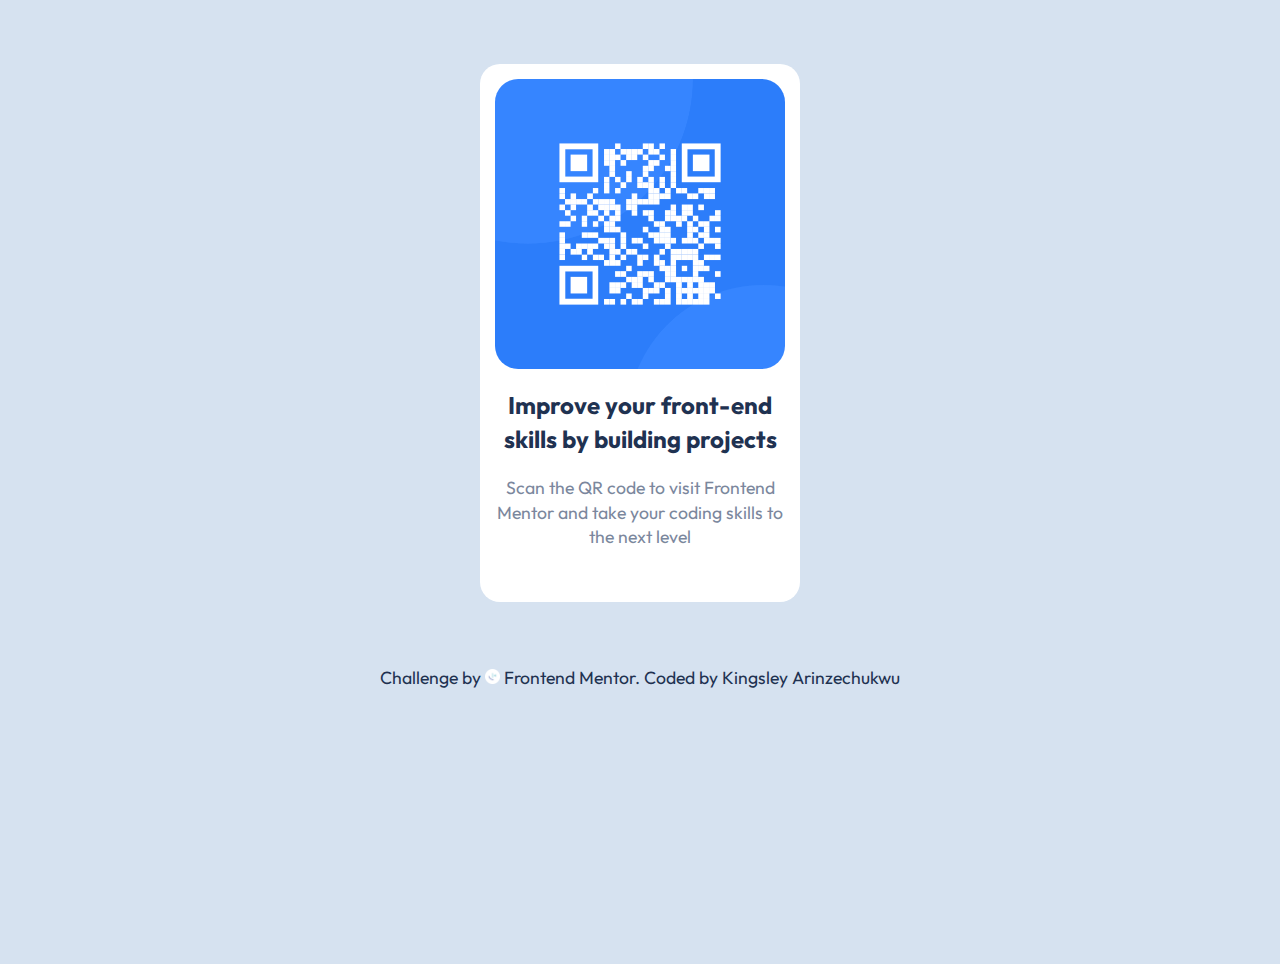
==== index.html @ 2056149f "Update index.html" ====
<!DOCTYPE html>
<html lang="en">
    <head>
        <meta charset="UTF-8">
        <meta name="viewport" content="width=device-width" initial-scale="1.0">
        <link rel="stylesheet" type="text/css" href="./styles.css">
        <title>QR code component</title>
    </head>
    <body>
        <main class="card">
            <img class="img" src="../images/image-qr-code.png" alt="QR code to">
            <h1>Improve your front-end skills by building projects</h1>
            <p>Scan the QR code to visit Frontend Mentor and take your coding skills to the next level</p>
        </main>
        <footer class="attribution">
            <p>Challenge by <a href="https://www.frontendmentor.io/?ref=challenge" target="_blank"><span></span><img class="logo" src="../images/favicon-32x32.png" alt="">Frontend Mentor</a></span>. Coded by <a href="https://twitter.com/arthurkings0097" target="_blank">Kingsley Arinzechukwu</a></p>
        </footer>
    </body>
</html>
---- styles.css ----
@import url('https://fonts.googleapis.com/css2?family=Outfit:wght@400&display=swap');
:root {
    --white: hsl(0, 0%, 100%);
    --light-gray: hsl(212, 45%, 89%);
    --grayish-blue: hsl(220, 15%, 55%);
    --dark-blue: hsl(218, 44%, 22%);
}
* {
    margin: 0; /* reset */
    padding: 0; /* reset */
    box-sizing: border-box; /* box-sizing rule */
}
body {
    width: 100%;
    min-height: 100vh;
    line-height: 1.4;
    font-family: 'Outfit', sans-serif;
    font-weight: 400;
    background:  var(--light-gray);
}
.card {
    background: var(--white);
    max-width: 320px;
    border-radius: 20px;
    padding: 15px 15px 32px 15px;
    margin: 4em auto;
}
.img {
    display: block;
    width: 100%;
    height: 60%;
    border-radius: 8%;
}

h1 {
    font-size: 1.5rem;
    font-weight: 700;
    color: var(--dark-blue);
    margin: 20px auto;
    text-align: center;
}
p {
    font-size: 1.1rem;
    color: var(--grayish-blue);
    margin: 20px auto;
    text-align: center;
    text-justify: distribute-all-lines;
}   
.logo {
    width: auto;
    max-height: 15px;
    margin-right: 4px;
}
.attribution p {
    color: var(--dark-blue);
    margin: 0 auto;
    text-align: center;
    text-justify: newspaper;
}
a {
    text-decoration: none;
    color: inherit;
}
/* Mobile devices */
@media screen and (max-width: 375px) {
    .card {
        margin: 2em auto;
    }
}
/* Desktop devices */
@media screen and (min-width:1440px) {
    .card {
        margin: 12em auto;
    }
}
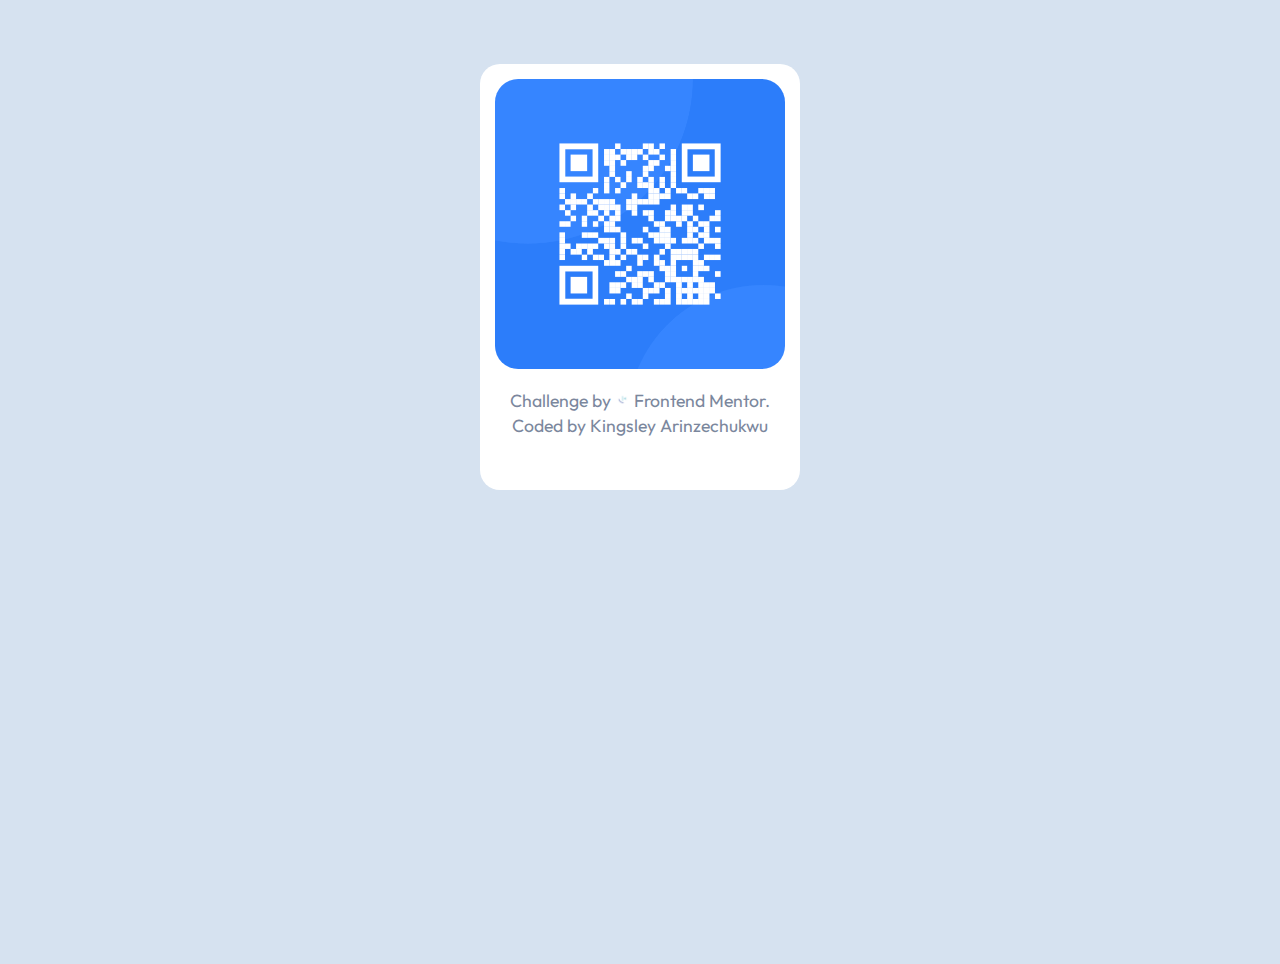
==== commit deebdc02: "Update index.html" ====
--- a/index.html
+++ b/index.html
@@ -7,13 +7,13 @@
         <title>QR code component</title>
     </head>
     <body>
-        <main class="card">
-            <img class="img" src="../images/image-qr-code.png" alt="QR code to">
+        <article class="card">
+            <img class="img" src="./images/image-qr-code.png" alt="QR code to https://www.frontendmentor.io/home>
             <h1>Improve your front-end skills by building projects</h1>
             <p>Scan the QR code to visit Frontend Mentor and take your coding skills to the next level</p>
-        </main>
+        </article>
         <footer class="attribution">
-            <p>Challenge by <a href="https://www.frontendmentor.io/?ref=challenge" target="_blank"><span></span><img class="logo" src="../images/favicon-32x32.png" alt="">Frontend Mentor</a></span>. Coded by <a href="https://twitter.com/arthurkings0097" target="_blank">Kingsley Arinzechukwu</a></p>
+            <p>Challenge by <a href="https://www.frontendmentor.io/?ref=challenge" target="_blank"><img class="logo" src="./images/favicon-32x32.png" alt="">Frontend Mentor</a>. Coded by <a href="https://twitter.com/arthurkings0097" target="_blank">Kingsley Arinzechukwu</a></p>
         </footer>
     </body>
 </html>
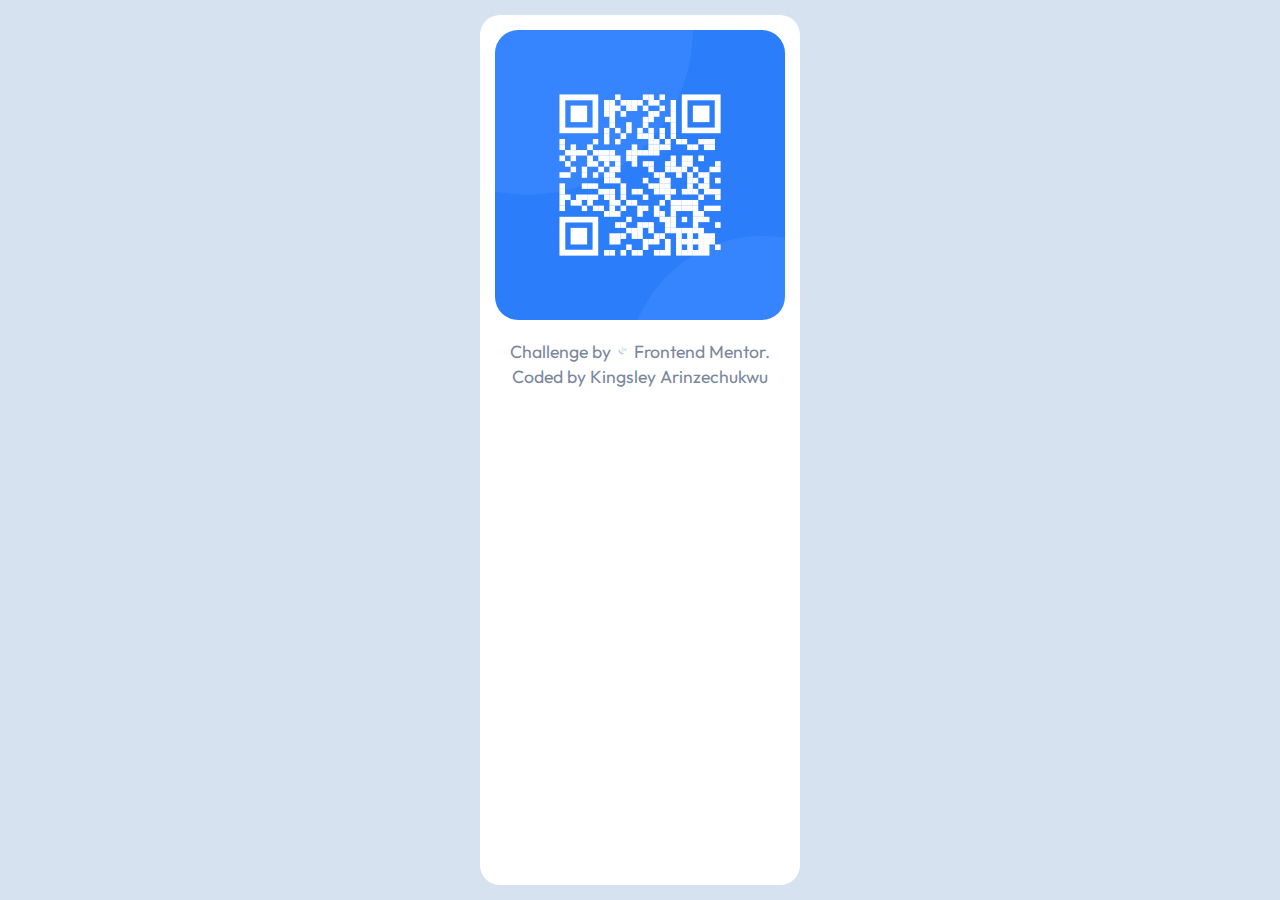
==== commit 504add9c: "Update index.html" ====
--- a/index.html
+++ b/index.html
@@ -7,11 +7,13 @@
         <title>QR code component</title>
     </head>
     <body>
-        <article class="card">
-            <img class="img" src="./images/image-qr-code.png" alt="QR code to https://www.frontendmentor.io/home>
-            <h1>Improve your front-end skills by building projects</h1>
-            <p>Scan the QR code to visit Frontend Mentor and take your coding skills to the next level</p>
-        </article>
+        <main>
+            <div class="card">
+                <img class="img" src="./images/image-qr-code.png" alt="QR code to https://www.frontendmentor.io/home>
+                <h1>Improve your front-end skills by building projects</h1>
+                <p>Scan the QR code to visit Frontend Mentor and take your coding skills to the next level</p>
+            </div>
+        </main>
         <footer class="attribution">
             <p>Challenge by <a href="https://www.frontendmentor.io/?ref=challenge" target="_blank"><img class="logo" src="./images/favicon-32x32.png" alt="">Frontend Mentor</a>. Coded by <a href="https://twitter.com/arthurkings0097" target="_blank">Kingsley Arinzechukwu</a></p>
         </footer>
--- a/styles.css
+++ b/styles.css
@@ -21,9 +21,9 @@
 .card {
     background: var(--white);
     max-width: 320px;
+    min-height: 870px;
     border-radius: 20px;
     padding: 15px 15px 32px 15px;
-    margin: 4em auto;
 }
 .img {
     display: block;
@@ -55,7 +55,7 @@
     color: var(--dark-blue);
     margin: 0 auto;
     text-align: center;
-    text-justify: newspaper;
+    text-justify: distribute-all-lines;
 }
 a {
     text-decoration: none;
@@ -63,13 +63,21 @@
 }
 /* Mobile devices */
 @media screen and (max-width: 375px) {
-    .card {
-        margin: 2em auto;
+    body {
+        min-height: 100vh;
+        display: flex;
+        flex-direction: column;
+        align-items: center;
+        justify-content: center;
     }
 }
 /* Desktop devices */
-@media screen and (min-width:1440px) {
-    .card {
-        margin: 12em auto;
+@media screen and (min-width:1000px) {
+    body {
+        min-height: 100vh;
+        display: flex;
+        flex-direction: column;
+        align-items: center;
+        justify-content: center;
     }
 }
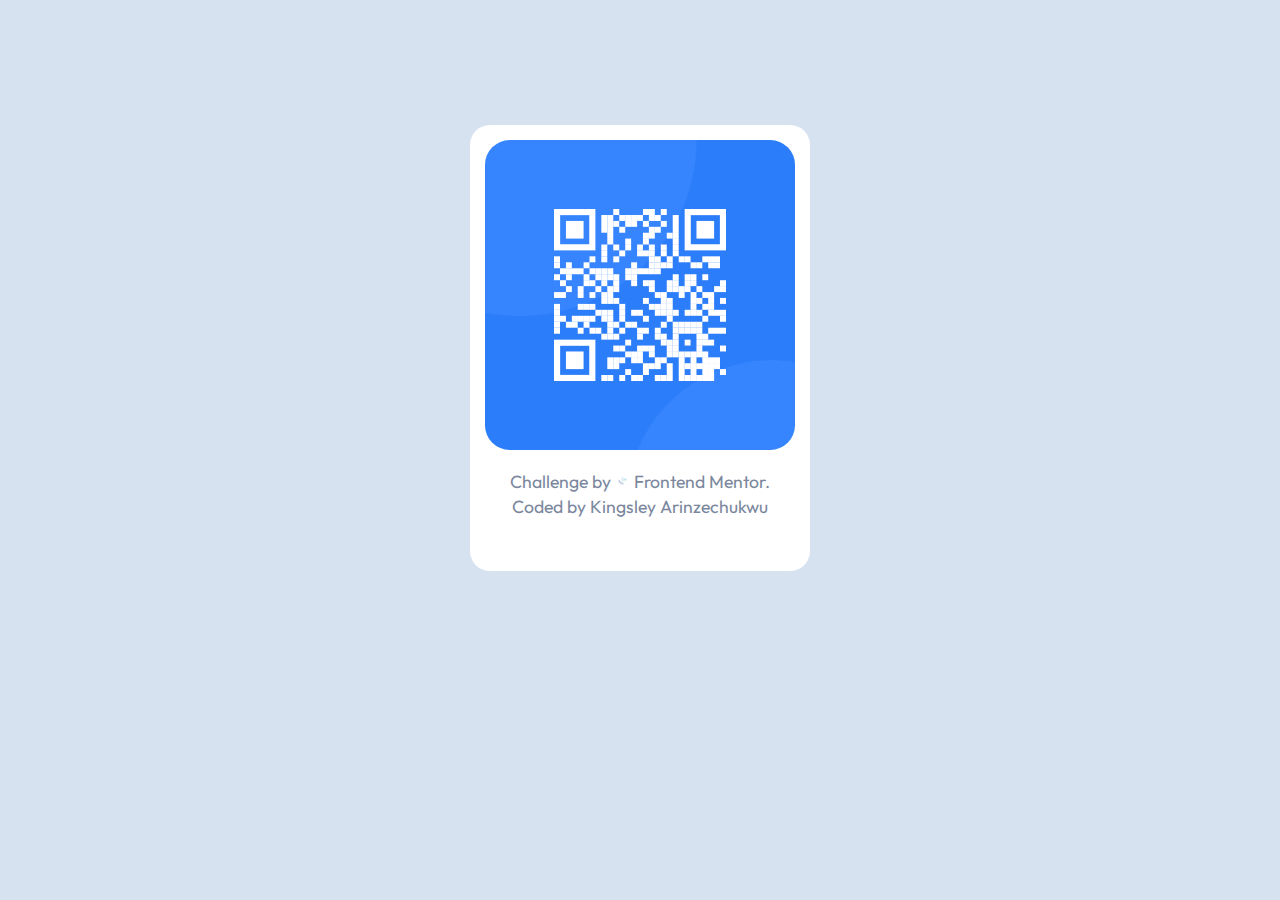
==== commit a4a0f156: "Update index.html" ====
--- a/index.html
+++ b/index.html
@@ -8,11 +8,11 @@
     </head>
     <body>
         <main>
-            <div class="card">
+            <article class="card">
                 <img class="img" src="./images/image-qr-code.png" alt="QR code to https://www.frontendmentor.io/home>
                 <h1>Improve your front-end skills by building projects</h1>
                 <p>Scan the QR code to visit Frontend Mentor and take your coding skills to the next level</p>
-            </div>
+            </article>
         </main>
         <footer class="attribution">
             <p>Challenge by <a href="https://www.frontendmentor.io/?ref=challenge" target="_blank"><img class="logo" src="./images/favicon-32x32.png" alt="">Frontend Mentor</a>. Coded by <a href="https://twitter.com/arthurkings0097" target="_blank">Kingsley Arinzechukwu</a></p>
--- a/styles.css
+++ b/styles.css
@@ -18,10 +18,13 @@
     font-weight: 400;
     background:  var(--light-gray);
 }
+ 
+main {
+    height: 650px;
+}
 .card {
     background: var(--white);
-    max-width: 320px;
-    min-height: 870px;
+    max-width: 340px;
     border-radius: 20px;
     padding: 15px 15px 32px 15px;
 }
@@ -64,20 +67,19 @@
 /* Mobile devices */
 @media screen and (max-width: 375px) {
     body {
-        min-height: 100vh;
+        display: flex;
+        flex-direction: column;
+        align-items: center;
+        justify-content: center;
+    }
+    
+}
+/* Desktop devices */
+@media screen and (min-width:1000px) {
+    body {
         display: flex;
         flex-direction: column;
         align-items: center;
         justify-content: center;
     }
 }
-/* Desktop devices */
-@media screen and (min-width:1000px) {
-    body {
-        min-height: 100vh;
-        display: flex;
-        flex-direction: column;
-        align-items: center;
-        justify-content: center;
-    }
-}
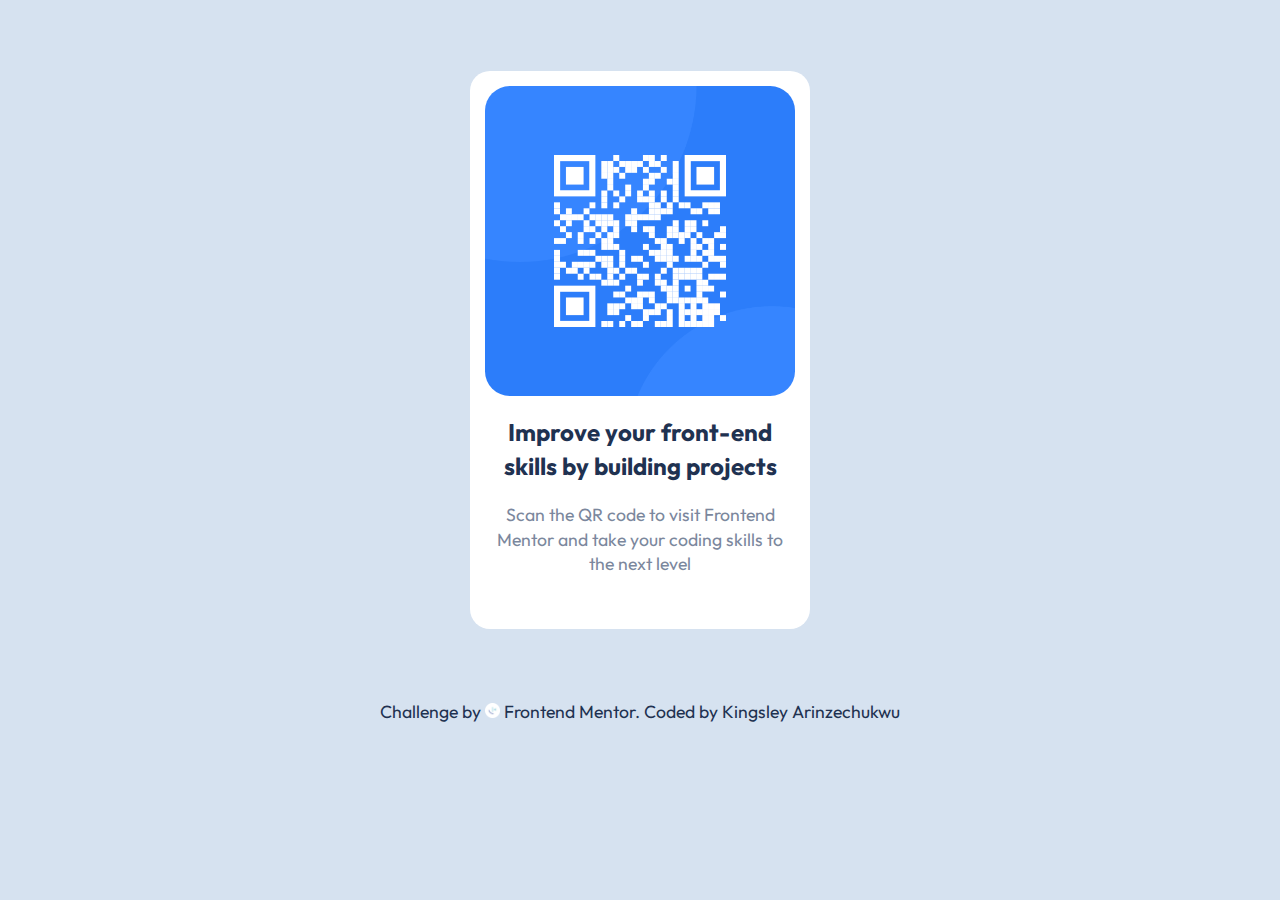
==== commit 383df521: "Update index.html" ====
--- a/index.html
+++ b/index.html
@@ -3,13 +3,13 @@
     <head>
         <meta charset="UTF-8">
         <meta name="viewport" content="width=device-width" initial-scale="1.0">
-        <link rel="stylesheet" type="text/css" href="./styles.css">
+        <link rel="stylesheet" href="./styles.css">
         <title>QR code component</title>
     </head>
     <body>
         <main>
             <article class="card">
-                <img class="img" src="./images/image-qr-code.png" alt="QR code to https://www.frontendmentor.io/home>
+                <img class="img" src="./images/image-qr-code.png" alt="QR code to https://www.frontendmentor.io/home">
                 <h1>Improve your front-end skills by building projects</h1>
                 <p>Scan the QR code to visit Frontend Mentor and take your coding skills to the next level</p>
             </article>
--- a/styles.css
+++ b/styles.css
@@ -19,9 +19,6 @@
     background:  var(--light-gray);
 }
  
-main {
-    height: 650px;
-}
 .card {
     background: var(--white);
     max-width: 340px;
@@ -66,7 +63,8 @@
 }
 /* Mobile devices */
 @media screen and (max-width: 375px) {
-    body {
+    main {
+        min-height: 700px;
         display: flex;
         flex-direction: column;
         align-items: center;
@@ -76,7 +74,8 @@
 }
 /* Desktop devices */
 @media screen and (min-width:1000px) {
-    body {
+    main {
+        min-height: 700px;
         display: flex;
         flex-direction: column;
         align-items: center;
